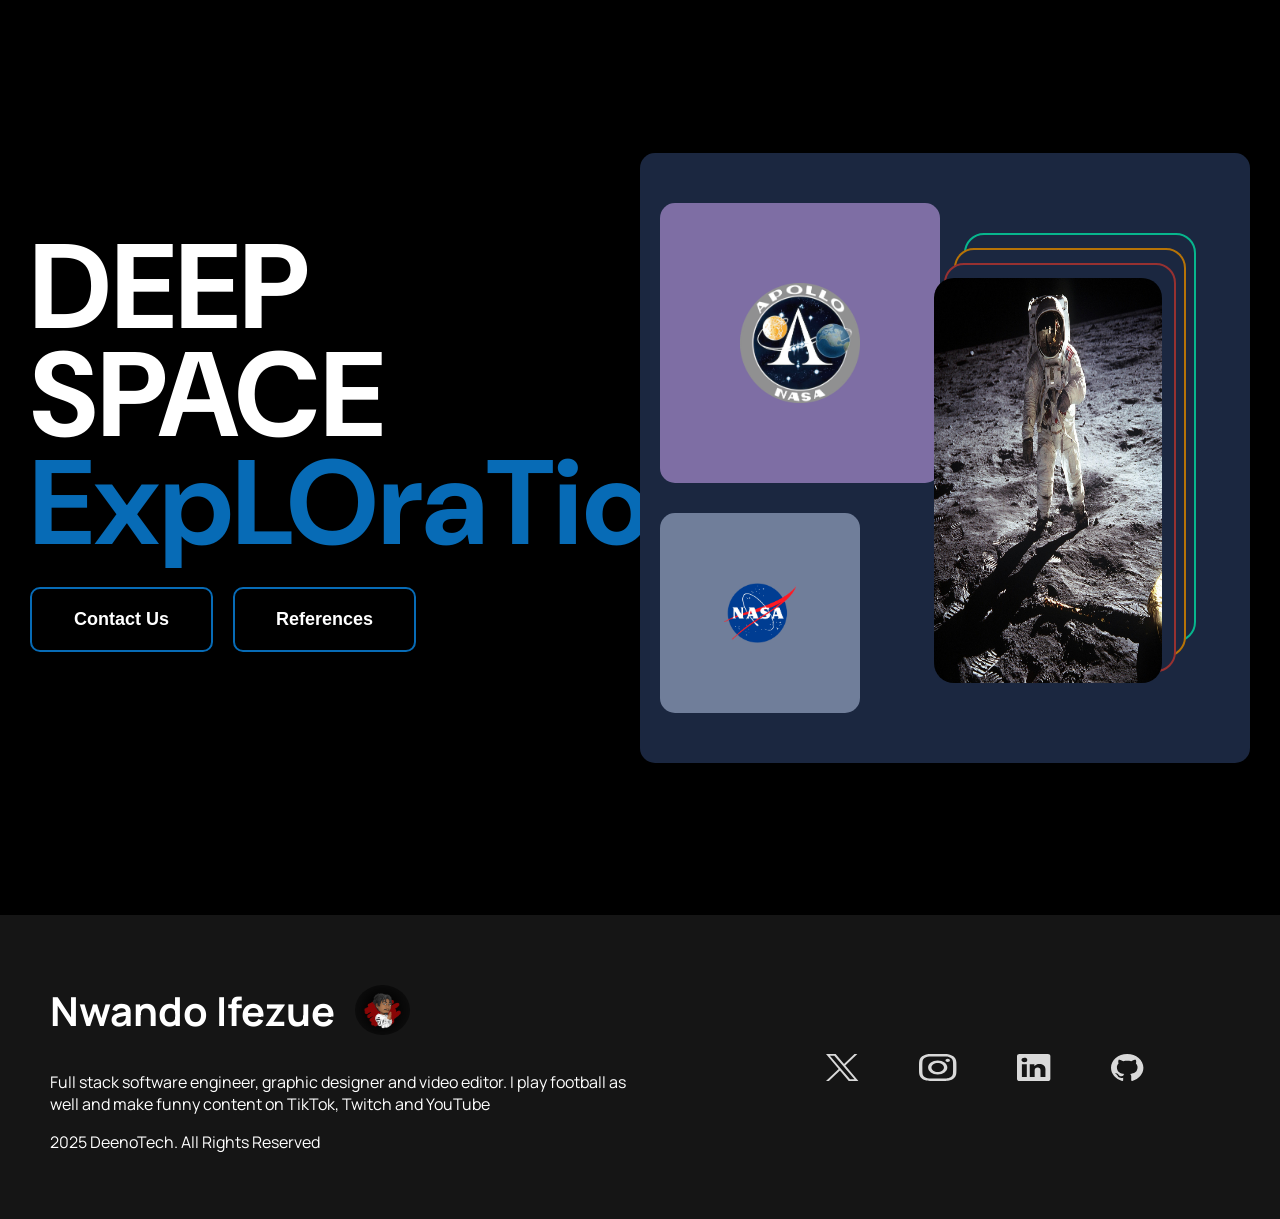
==== pages/index.html @ d7e418da "first commit: uploading project progress" ====
<html>
    <head>
        <link rel="stylesheet" href="../styles.css">
<link rel="preconnect" href="https://fonts.googleapis.com">
<link rel="preconnect" href="https://fonts.gstatic.com" crossorigin>
<link href="https://fonts.googleapis.com/css2?family=DM+Sans:ital,opsz,wght@0,9..40,100..1000;1,9..40,100..1000&family=Manrope:wght@200..800&display=swap" rel="stylesheet">

    </head>
    <body id="homepage">
        
        <div id="main-body">
            <div id="left-container">
                <div id="large-text-box">
                    <h1>DEEP</h1>
                    <h1>SPACE</h1>
                    <h1>ExpLOraTioN!</h1>
                </div>
                <div id="button-container">
                    <button>Contact Us</button>
                    <button>References</button>
                </div>
            </div>
            <div id="right-container">
                <div id="right-inner">
                    <div id="page-nav">
                        <a href="../pages/apollo.html">
                            <div class="nav-btns" id="apollo-btn">
                                <img src="../public/images/apollo-Logo.png" alt="">
                            </div>
                        </a>
                        <a href="../pages/nasa.html">
                            <div class="nav-btns" id="nasa-btn">
                                <img src="../public/images/nasa-Logo.png" alt="">
                            </div>
                        </a>
                    </div>
                    <div id="slide-anims">
                        <div class="slide-boxes" id="aux-slide-1"></div>
                        <div class="slide-boxes" id="aux-slide-2"></div>
                        <div class="slide-boxes" id="aux-slide-3"></div>
                        <div class="slide-boxes" id="main-slide">
                            <img src="../public/images/man-on-moon.jpg" alt="">
                        </div>
                    </div>
                </div>
                <div >

                </div>
            </div>
        </div>
        <footer class="global_footer">
            <div class="left-section">
                <div class="name-logo-box">
                    <h1>Nwando Ifezue</h1>
                    <img src="../public/images/deeno-logo.png" alt="">
                </div>
                <p>Full stack software engineer, graphic designer and video editor. I play football as well and make funny content on TikTok, Twitch and YouTube</p>
                <p>2025 DeenoTech. All Rights Reserved</p>
            </div>
            <div class="right-section">
                <div class="social-media-icons">
                    <svg width="33" height="27" viewBox="0 0 33 27" fill="none" xmlns="http://www.w3.org/2000/svg">
                    <path d="M19.2904 11.4339L31.356 0H28.4972L18.0159 9.92579L9.65061 0H0L12.6528 15.0109L0 27H2.85879L13.9205 16.5156L22.7567 27H32.4073L19.2904 11.4339ZM15.3736 15.1427L14.0896 13.647L3.88974 1.75698H8.28142L16.5155 11.3562L17.794 12.8518L28.4959 25.3286H24.1042L15.3736 15.1427Z" fill="#D9D9D9"/>
                    </svg>
                </div>
                <div class="social-media-icons">
                    <svg width="38" height="27" viewBox="0 0 38 27" fill="none" xmlns="http://www.w3.org/2000/svg">
                    <path d="M18.7211 0C13.6368 0 12.9992 0.015554 11.0024 0.0812265C9.00974 0.146778 7.64886 0.375025 6.45802 0.708692C5.22695 1.05369 4.18292 1.51533 3.14218 2.26582C2.10138 3.01631 1.46121 3.76926 0.982833 4.657C0.520008 5.51569 0.2036 6.49704 0.112585 7.93395C0.0215137 9.37389 0 9.83363 0 13.5C0 17.1664 0.0215137 17.6261 0.112585 19.066C0.2036 20.503 0.520008 21.4843 0.982833 22.343C1.46126 23.2307 2.10144 23.9836 3.14218 24.7342C4.18297 25.4847 5.22695 25.9463 6.45802 26.2913C7.64886 26.625 9.00974 26.8532 11.0024 26.9188C12.9992 26.9844 13.6368 27 18.7211 27C23.8054 27 24.443 26.9844 26.4398 26.9188C28.4324 26.8532 29.7933 26.625 30.9841 26.2913C32.2152 25.9463 33.2592 25.4847 34.3 24.7342C35.3408 23.9836 35.981 23.2307 36.4594 22.343C36.9221 21.4843 37.2386 20.503 37.3295 19.066C37.4206 17.6261 37.4422 17.1664 37.4422 13.5C37.4422 9.83363 37.4206 9.37389 37.3295 7.93395C37.2386 6.49704 36.9221 5.51569 36.4594 4.657C35.981 3.76926 35.3408 3.01631 34.3 2.26582C33.2592 1.51533 32.2152 1.05369 30.9841 0.708692C29.7933 0.375025 28.4324 0.146778 26.4398 0.0812265C24.443 0.015554 23.8054 0 18.7211 0ZM18.7211 2.43241C23.7198 2.43241 24.3119 2.4462 26.286 2.51115C28.1113 2.57115 29.1026 2.79108 29.7622 2.97596C30.6361 3.22089 31.2597 3.5134 31.9148 3.98581C32.57 4.45821 32.9756 4.90795 33.3153 5.53807C33.5716 6.01378 33.8766 6.72862 33.9598 8.04484C34.0499 9.46838 34.069 9.89537 34.069 13.5C34.069 17.1046 34.0499 17.5316 33.9598 18.9552C33.8766 20.2714 33.5716 20.9862 33.3153 21.4619C32.9756 22.0921 32.57 22.5418 31.9148 23.0142C31.2597 23.4866 30.6361 23.7791 29.7623 24.024C29.1026 24.2089 28.1113 24.4288 26.286 24.4888C24.3123 24.5538 23.7202 24.5676 18.7211 24.5676C13.722 24.5676 13.13 24.5538 11.1562 24.4888C9.33083 24.4288 8.33959 24.2089 7.67996 24.024C6.80603 23.7791 6.18241 23.4866 5.52736 23.0142C4.87225 22.5418 4.46655 22.092 4.1269 21.4619C3.87052 20.9862 3.5656 20.2714 3.48233 18.9552C3.39226 17.5316 3.37314 17.1046 3.37314 13.5C3.37314 9.89537 3.39226 9.46838 3.48233 8.04484C3.5656 6.72858 3.87052 6.01378 4.1269 5.53811C4.46655 4.90791 4.87225 4.45821 5.5273 3.98585C6.18241 3.5134 6.80609 3.22089 7.6799 2.97596C8.33958 2.79108 9.33089 2.57115 11.1562 2.51115C13.1302 2.4462 13.7224 2.43241 18.7211 2.43241" fill="#D9D9D9"/>
                    <path d="M18.7211 18.0002C15.2745 18.0002 12.4806 15.9855 12.4806 13.5002C12.4806 11.0149 15.2745 9.00017 18.7211 9.00017C22.1675 9.00017 24.9614 11.0149 24.9614 13.5002C24.9614 15.9855 22.1675 18.0002 18.7211 18.0002ZM18.7211 6.56776C13.4116 6.56776 9.10748 9.67149 9.10748 13.5002C9.10748 17.3289 13.4116 20.4326 18.7211 20.4326C24.0304 20.4326 28.3345 17.3289 28.3345 13.5002C28.3345 9.67149 24.0304 6.56776 18.7211 6.56776ZM30.9609 6.29386C30.9609 7.18859 29.9551 7.91385 28.7144 7.91385C27.4737 7.91385 26.4678 7.18859 26.4678 6.29386C26.4678 5.39916 27.4737 4.67383 28.7144 4.67383C29.9551 4.67383 30.9609 5.39916 30.9609 6.29386Z" fill="#D9D9D9"/>
                    </svg>
                </div>
                <div class="social-media-icons">
                    <svg width="34" height="27" viewBox="0 0 34 27" fill="none" xmlns="http://www.w3.org/2000/svg">
                    <path d="M33.3604 1.98529V25.0147C33.3604 25.5412 33.102 26.0462 32.642 26.4185C32.1819 26.7908 31.558 27 30.9074 27H2.45297C1.8024 27 1.17848 26.7908 0.718459 26.4185C0.258437 26.0462 0 25.5412 0 25.0147L0 1.98529C0 1.45876 0.258437 0.953794 0.718459 0.581479C1.17848 0.209164 1.8024 0 2.45297 0L30.9074 0C31.558 0 32.1819 0.209164 32.642 0.581479C33.102 0.953794 33.3604 1.45876 33.3604 1.98529ZM9.81189 10.3235H4.90594V23.0294H9.81189V10.3235ZM10.2534 5.95588C10.256 5.65554 10.1855 5.35773 10.0458 5.07945C9.90622 4.80117 9.70024 4.54787 9.43966 4.33402C9.17907 4.12017 8.869 3.94996 8.52714 3.8331C8.18527 3.71624 7.81832 3.65502 7.44722 3.65294H7.35892C6.60426 3.65294 5.88051 3.89557 5.34688 4.32746C4.81326 4.75934 4.51347 5.3451 4.51347 5.95588C4.51347 6.56666 4.81326 7.15242 5.34688 7.58431C5.88051 8.01619 6.60426 8.25882 7.35892 8.25882C7.73004 8.26621 8.09932 8.21435 8.44566 8.10619C8.79201 7.99803 9.10863 7.8357 9.37743 7.62847C9.64623 7.42124 9.86195 7.17318 10.0123 6.89845C10.1626 6.62372 10.2445 6.32772 10.2534 6.02735V5.95588ZM28.4545 15.3106C28.4545 11.4909 25.452 10.0059 22.4692 10.0059C21.4926 9.9663 20.5202 10.1347 19.6491 10.4942C18.7779 10.8537 18.0384 11.3917 17.5044 12.0547H17.367V10.3235H12.7555V23.0294H17.6614V16.2715C17.5905 15.5793 17.8599 14.8925 18.411 14.3602C18.9622 13.8279 19.7506 13.4931 20.605 13.4285H20.7914C22.3515 13.4285 23.5093 14.2226 23.5093 16.2238V23.0294H28.4152L28.4545 15.3106Z" fill="#D9D9D9"/>
                    </svg>
                </div>
                <div class="social-media-icons">
                    <svg width="33" height="27" viewBox="0 0 33 27" fill="none" xmlns="http://www.w3.org/2000/svg">
                    <path fill-rule="evenodd" clip-rule="evenodd" d="M16.217 0C7.24944 0 0 6.18747 0 13.8422C0 19.9611 4.64496 25.1406 11.0888 26.9737C11.8944 27.1115 12.1895 26.6759 12.1895 26.3094C12.1895 25.9885 12.1629 24.8886 12.1629 23.7425C7.65176 24.5676 6.71234 22.0924 6.71234 22.0924C5.98737 20.4881 4.91318 20.0758 4.91318 20.0758C3.43667 19.2279 5.02073 19.2279 5.02073 19.2279C6.65857 19.3195 7.51798 20.6487 7.51798 20.6487C8.9676 22.757 11.3035 22.1613 12.2433 21.7945C12.3774 20.9007 12.8073 20.282 13.2637 19.9383C9.66569 19.6174 5.88015 18.4257 5.88015 13.1087C5.88015 11.5962 6.52413 10.3587 7.54454 9.39624C7.38354 9.05256 6.81956 7.63141 7.70587 5.72932C7.70587 5.72932 9.07515 5.36257 12.1626 7.15019C13.4845 6.84719 14.8477 6.69305 16.217 6.69175C17.5863 6.69175 18.9822 6.85235 20.2711 7.15019C23.3589 5.36257 24.7282 5.72932 24.7282 5.72932C25.6145 7.63141 25.0502 9.05256 24.8892 9.39624C25.9365 10.3587 26.5539 11.5962 26.5539 13.1087C26.5539 18.4257 22.7684 19.5943 19.1435 19.9383C19.7344 20.3737 20.2442 21.1986 20.2442 22.505C20.2442 24.3612 20.2177 25.851 20.2177 26.3091C20.2177 26.6759 20.5131 27.1115 21.3184 26.974C27.7622 25.1403 32.4072 19.9611 32.4072 13.8422C32.4338 6.18747 25.1578 0 16.217 0Z" fill="#D9D9D9"/>
                    </svg>
                </div>
            </div>
        </footer>
    </body>
</html>
---- styles.css ----
body{
    background-color: #000000;
    color: white;
    
}
.global_navbar{
    font-family: Manrope;
    width: 100%;
    padding: 30px 0px;
    display: flex;
    justify-content: center;
    align-items: center;
    ul{
        width: 40%;
        display: flex;
        justify-content: space-evenly;
        align-items: center;
        li{
            list-style: none;
            a{
                text-decoration: none;
                color: white;
            }
        }
        span{
            color: white;
        }
    }
}
#homepage{
    margin: 0px;
    #main-body{
        background-image: url('../deep_space_website/public/images/horizon_bg.jpg');
        background-repeat: no-repeat;
        background-size: cover;
        height: 95%;
        padding: 30px;
        display: flex;
        justify-content: center;
        align-items: center;
        #left-container{
            font-family: DM Sans;
            width: 50%;
            h1{
                font-size: 120px;
                font-weight: bold;
                padding: 0;
                margin: 0;
                line-height: 90%;
            }
            h1:last-child{
                color: #076BB6;
            }
            #button-container{
                display: flex;
                margin: 30px 0px;
                button{
                    width: 30%;
                    padding: 20px;
                    font-size: 18px;
                    font-weight: bold;
                    background-color: transparent;
                    color: white;
                    border: 2px solid #076BB6;
                    border-radius: 10px;
                    &:first-child{
                        margin-right: 20px
                    }
                }
            }
        };
        #right-container{
            width: 50%;
            /* height: 100%; */
            /* background-color: #07B68D; */
            #right-inner{
                background-color: #1B2740;
                border-radius: 15px;
                display: flex;
                /* justify-content: space-evenly; */
                align-items: center;
                #page-nav{
                    padding: 20px;
                    display: block;
                    justify-content: center;
                    align-self: center;
                    width: 40%;
                    .nav-btns{
                        padding: 40px;
                        margin: 30px 0px;
                        display: flex;
                        justify-content: center;
                        align-items: center;
                        border-radius: 15px;
                    }
                    #apollo-btn{
                        background-color: #7E6EA4;
                        width: 200px;
                        height: 200px;
                        img{
                            height: 120px;
                        }
                    }
                    #nasa-btn{
                        background-color: #707E9A;
                        width: 120px;
                        height: 120px;
                        img{
                            height: 60px;
                        }
                    }
                }
                #slide-anims{
                    width: 60%;
                    height: 50vh;
                    margin: 40px 0px;
                    position: relative;
                    .slide-boxes{
                        position: absolute;
                        border-radius: 20px;
                        height: 90%;
                        width: 70%;
                        /* top: 0px */
                    }
                    #aux-slide-1{
                        top: 0px;
                        left: 40px;
                        background-color: #1B2740;
                        border: 2px solid #07B68D;
                    }
                    #aux-slide-2{
                        top: 15px;
                        left: 30px;
                        background-color: #1B2740;
                        border: 2px solid #B67307;
                    }
                    #aux-slide-3{
                        top: 30px;
                        left: 20px;
                        background-color: #1B2740;
                        border: 2px solid #973131;
                    }
                    #main-slide{
                        /* z-index: 1; */
                        top: 45px;
                        left: 10px;
                        background-color: #076ab6;
                        overflow: hidden;
                        img{
                            width: 100%;
                            height: 100%;
                        }
                    }
                }
            }
        };
    }
}

#nasa-page{
    background-image: url('../deep_space_website/public/images/nasa-bg.jpg');
    background-repeat: no-repeat;
    background-size: cover;
    #background-fade{
        background-color: #00000099;
        height: 100%;
        width: 100%;
        z-index: -1;
        position: fixed;
    }
    margin: 0px;
    padding: 0px 40px;
    font-family: Manrope;
    #main-body{
        margin-top: 50px;
        height: 100%;
        #intro{
            margin: 30px;
            overflow: hidden;
            h1{
                text-align: center;
                margin: 20px 0px;
            }
            #intro-article {
                #img-container{
                    float: left;
                    margin-right: 15px;
                    width: 40%;
                    padding: 30px;
                    opacity: 60%;
                    position: relative;
                    .article-img{
                        width: 100%;
                    }
                    .article-logo{
                        width: 20%;
                        position: absolute;
                        top: 40%;
                        right: 40%;
                    }
                }
                #text-container{
                    padding: 30px;
                }
            }
        }
        #achievments{
            margin: 100px 0px;
            padding: 30px;
            font-size: 20px;
            display: block;
            justify-content: center;
            align-items: center;
            h1{
                text-align: center;
            }
            #list-container{
                li{
                    margin: 20px;
                }
            }
        }
        #space-shuttles{
            padding: 50px;
            width: 100%;
            display: flex;
            justify-content: center;
            #grid-container{
                display: grid;
                grid-template-columns: repeat(5, 1fr);
                grid-template-rows: repeat(4, 1fr);
                width: 70%;
                aspect-ratio: 4 / 3;
                gap: 4px;
                padding: 4px;
                /* border: 1px solid hsl(210deg 8% 50%); */
                border-radius: 4px;
                .shuttle-box{
                    background-color: #0000008b;  
                    display: grid;
                    place-content: center;
                    overflow: hidden;
                    border-radius: 2px;
                    color: white;
                    font-weight: bold;      
                    position: relative;  
                    justify-content: center;
                    align-items: center;   
                    border-radius: 10px;
                    margin: 10px;
                    img{
                        position: absolute;
                        margin: auto;
                        z-index: -1;
                    }
                    .intext-box{
                        position: absolute;
                        width: 100%;
                        /* text-align: left; */
                        top: 0px;
                        padding: 20px;
                        h3{
                            font-size: 35px;
                            font-weight: bold;
                            margin: 0px;
                        }
                        p{
                            font-size: 20px;
                            font-style: normal;
                            font-weight: 900;
                        }
                    }
                }
                .text-box{
                    height: 100%;
                    border-radius: 10px;
                }
                #shuttle-1{
                    grid-column: span 3;
                    img{
                        width: 100%;
                    }
                }
                #text-box-1{
                    grid-column: span 2;
                    display: flex;

                    #text-container{
                        margin-top: auto;
                        padding: 10px;
                        h1{
                            font-size: 50px;
                            margin: 0px;
                        }
                    }
                }
                #shuttle-2{
                    grid-column: span 2;
                    grid-row: span 3;
                    img{
                        height: 100%;
                    }

                }
                #shuttle-3{
                    grid-row: span 1;
                    grid-column: span 3;
                    img{
                        width: 100%;
                    }
                }
                #shuttle-4{
                    grid-row: span 2;
                    grid-column: span 2;
                    img{
                        height: 100%;
                    }
                }
                #text-box-2{
                    grid-row: span 2;
                    display: flex;
                    #text-box-2_wrapper{
                        margin: auto;
                        h1{
                            font-size: 60px;
                            margin: 0px;
                        }
                        p{
                            font-size: 20px;
                            margin: 0px;
                        }
                        #missions-metric{
                            h1{
                                color: #6B75FF;
                            }
                        }
                        #shuttles-metric{
                            h1{
                                color: #278EDC;
                            }
                        }
                    }
                }
            }
            
        }

        #space-station{
            display: flex;
            justify-content:center;
            padding: 100px;
            #image{
                background-color: #000000;
                width: 40%;
                margin-right: 30px;
                position: relative;
                #text-container{
                    position: absolute;
                    bottom: 0px;
                    padding: 20px;
                    h1{
                        font-size: 70px;
                        margin: 0%;
                        font-weight: bold;
                    }
                }
                img{
                    width: 100%;
                    opacity: 50%;
                }
            }
            #text{
                width: 40%;
            }
        }

        #nasa-iotd{
            width: 100%;
            text-align: center;
            margin-top: 300px;
            h1{
                padding: 30px;
            }
            img{
                border-radius: 10px;
            }
        }
    }
}

#apollo-page{
    background-image: url('./public/images/apollo-bg.jpg');
    background-repeat: no-repeat;
    background-size: cover;
    margin: 0px;
    font-family: Manrope;
    #background-fade{
        background-color: #000000bf;
        height: 100%;
        width: 100%;
        z-index: -1;
        position: absolute;
    }
    #main-body{
        padding: 50px;
        #top-section{
            background-color: #040815b6;  
            border-radius: 10px;
            overflow: hidden;
            position: relative;
            place-content: center;
            justify-content: center;
            align-items: center;
            margin: 0px;
            #apollo-logo{
                position: absolute;
                width: 100px;
                right: 0px;
                margin: 30px;
            }
            #apollo-pic{
                position: absolute;
                margin: -500px 0px -100px 0px;
                z-index: -1;
                width: 100%;
                transform: scaleX(-1);
            }
            #big-text-container{
                justify-content: center;
                align-items: center;
                width: 20%;
                padding: 20px;
                margin: 50px 300px;
                .heading{
                    font-size: 60px;
                    margin: 0px;
                    line-height: 40px;
                }
                #top-side{
                    display: flex;
                    position: relative;
                    #big-number{
                        font-size: 200px;
                        line-height: 190px;
                        font-weight: bold;
                        margin: 0px;
                    }
                    #text{
                        position: absolute;
                        margin-top: auto;
                        top: 130.5px;
                        left: 113.5px;
                    }
                }
                #bottom-side{
                    #text{
                        margin-left: 35px;
                    }
                }
                #quote{
                    font-size: 18px;
                    font-family: DM Sans;
                    font-weight: 100;
                    margin-left: 35px;

                }
                span{
                    font-size: 21;
                    font-weight: 800;
                    margin-left: 10px;
                }
            }
            #metric-section{
                background-color: #707e9a37;
                display: flex;
                justify-content: space-between;
                padding: 20px 200px 10px 200px;
                width: 50%;
                margin: auto;
                margin-bottom: 40px;
                border-radius: 10px;
                span{
                    font-size: 60px;
                }
                .item{
                    text-align: center;
                    h5{
                        margin: 0px;
                        font-size: 60px;
                    }
                    h1{
                        font-size: 200px;
                        margin: 0px;
                        line-height: 180px;
                    }
                }
            }
        }
    }
}

.global_footer{
    background-color: #151515;
    color: white;
    display: flex;
    align-items: center;
    font-family: Manrope;
    .left-section{
        padding: 50px;
        width: 50%;
        .name-logo-box{
            display: flex;
            align-items: center;
            h1{
                font-size: 40px;
                margin: 0px;
            }
            img{
                height: 50px;
                margin: 20px;
                border-radius: 50%;
            }
        }
    }
    .right-section{
        width: 50%;
        display: flex;
        justify-content: center;
        align-items: center;
        .social-media-icons{
            margin: 30px;
        }
    }
}
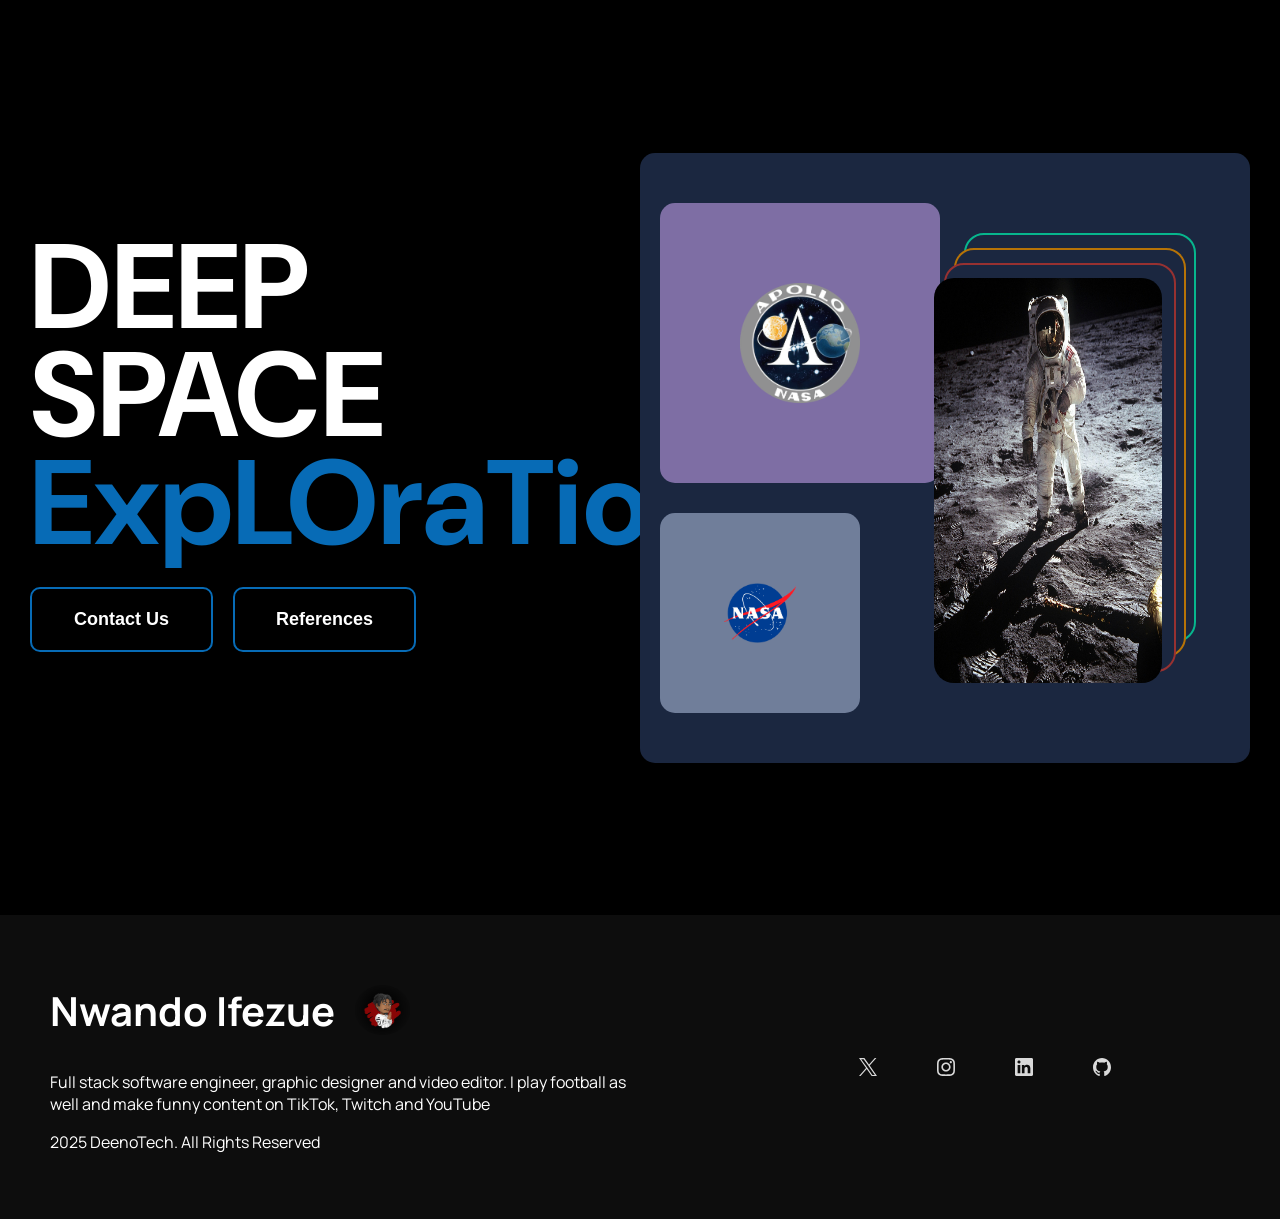
==== commit 7d88da0f: "contact page and changed moved svgs to files" ====
--- a/pages/index.html
+++ b/pages/index.html
@@ -16,8 +16,8 @@
                     <h1>ExpLOraTioN!</h1>
                 </div>
                 <div id="button-container">
-                    <button>Contact Us</button>
-                    <button>References</button>
+                    <button onclick="location.href = '../pages/contact.html';">Contact Us</button>
+                    <button onclick="location.href = '../pages/references.html';">References</button>
                 </div>
             </div>
             <div id="right-container">
@@ -48,38 +48,29 @@
                 </div>
             </div>
         </div>
-        <footer class="global_footer">
-            <div class="left-section">
-                <div class="name-logo-box">
-                    <h1>Nwando Ifezue</h1>
-                    <img src="../public/images/deeno-logo.png" alt="">
-                </div>
-                <p>Full stack software engineer, graphic designer and video editor. I play football as well and make funny content on TikTok, Twitch and YouTube</p>
-                <p>2025 DeenoTech. All Rights Reserved</p>
-            </div>
-            <div class="right-section">
-                <div class="social-media-icons">
-                    <svg width="33" height="27" viewBox="0 0 33 27" fill="none" xmlns="http://www.w3.org/2000/svg">
-                    <path d="M19.2904 11.4339L31.356 0H28.4972L18.0159 9.92579L9.65061 0H0L12.6528 15.0109L0 27H2.85879L13.9205 16.5156L22.7567 27H32.4073L19.2904 11.4339ZM15.3736 15.1427L14.0896 13.647L3.88974 1.75698H8.28142L16.5155 11.3562L17.794 12.8518L28.4959 25.3286H24.1042L15.3736 15.1427Z" fill="#D9D9D9"/>
-                    </svg>
-                </div>
-                <div class="social-media-icons">
-                    <svg width="38" height="27" viewBox="0 0 38 27" fill="none" xmlns="http://www.w3.org/2000/svg">
-                    <path d="M18.7211 0C13.6368 0 12.9992 0.015554 11.0024 0.0812265C9.00974 0.146778 7.64886 0.375025 6.45802 0.708692C5.22695 1.05369 4.18292 1.51533 3.14218 2.26582C2.10138 3.01631 1.46121 3.76926 0.982833 4.657C0.520008 5.51569 0.2036 6.49704 0.112585 7.93395C0.0215137 9.37389 0 9.83363 0 13.5C0 17.1664 0.0215137 17.6261 0.112585 19.066C0.2036 20.503 0.520008 21.4843 0.982833 22.343C1.46126 23.2307 2.10144 23.9836 3.14218 24.7342C4.18297 25.4847 5.22695 25.9463 6.45802 26.2913C7.64886 26.625 9.00974 26.8532 11.0024 26.9188C12.9992 26.9844 13.6368 27 18.7211 27C23.8054 27 24.443 26.9844 26.4398 26.9188C28.4324 26.8532 29.7933 26.625 30.9841 26.2913C32.2152 25.9463 33.2592 25.4847 34.3 24.7342C35.3408 23.9836 35.981 23.2307 36.4594 22.343C36.9221 21.4843 37.2386 20.503 37.3295 19.066C37.4206 17.6261 37.4422 17.1664 37.4422 13.5C37.4422 9.83363 37.4206 9.37389 37.3295 7.93395C37.2386 6.49704 36.9221 5.51569 36.4594 4.657C35.981 3.76926 35.3408 3.01631 34.3 2.26582C33.2592 1.51533 32.2152 1.05369 30.9841 0.708692C29.7933 0.375025 28.4324 0.146778 26.4398 0.0812265C24.443 0.015554 23.8054 0 18.7211 0ZM18.7211 2.43241C23.7198 2.43241 24.3119 2.4462 26.286 2.51115C28.1113 2.57115 29.1026 2.79108 29.7622 2.97596C30.6361 3.22089 31.2597 3.5134 31.9148 3.98581C32.57 4.45821 32.9756 4.90795 33.3153 5.53807C33.5716 6.01378 33.8766 6.72862 33.9598 8.04484C34.0499 9.46838 34.069 9.89537 34.069 13.5C34.069 17.1046 34.0499 17.5316 33.9598 18.9552C33.8766 20.2714 33.5716 20.9862 33.3153 21.4619C32.9756 22.0921 32.57 22.5418 31.9148 23.0142C31.2597 23.4866 30.6361 23.7791 29.7623 24.024C29.1026 24.2089 28.1113 24.4288 26.286 24.4888C24.3123 24.5538 23.7202 24.5676 18.7211 24.5676C13.722 24.5676 13.13 24.5538 11.1562 24.4888C9.33083 24.4288 8.33959 24.2089 7.67996 24.024C6.80603 23.7791 6.18241 23.4866 5.52736 23.0142C4.87225 22.5418 4.46655 22.092 4.1269 21.4619C3.87052 20.9862 3.5656 20.2714 3.48233 18.9552C3.39226 17.5316 3.37314 17.1046 3.37314 13.5C3.37314 9.89537 3.39226 9.46838 3.48233 8.04484C3.5656 6.72858 3.87052 6.01378 4.1269 5.53811C4.46655 4.90791 4.87225 4.45821 5.5273 3.98585C6.18241 3.5134 6.80609 3.22089 7.6799 2.97596C8.33958 2.79108 9.33089 2.57115 11.1562 2.51115C13.1302 2.4462 13.7224 2.43241 18.7211 2.43241" fill="#D9D9D9"/>
-                    <path d="M18.7211 18.0002C15.2745 18.0002 12.4806 15.9855 12.4806 13.5002C12.4806 11.0149 15.2745 9.00017 18.7211 9.00017C22.1675 9.00017 24.9614 11.0149 24.9614 13.5002C24.9614 15.9855 22.1675 18.0002 18.7211 18.0002ZM18.7211 6.56776C13.4116 6.56776 9.10748 9.67149 9.10748 13.5002C9.10748 17.3289 13.4116 20.4326 18.7211 20.4326C24.0304 20.4326 28.3345 17.3289 28.3345 13.5002C28.3345 9.67149 24.0304 6.56776 18.7211 6.56776ZM30.9609 6.29386C30.9609 7.18859 29.9551 7.91385 28.7144 7.91385C27.4737 7.91385 26.4678 7.18859 26.4678 6.29386C26.4678 5.39916 27.4737 4.67383 28.7144 4.67383C29.9551 4.67383 30.9609 5.39916 30.9609 6.29386Z" fill="#D9D9D9"/>
-                    </svg>
-                </div>
-                <div class="social-media-icons">
-                    <svg width="34" height="27" viewBox="0 0 34 27" fill="none" xmlns="http://www.w3.org/2000/svg">
-                    <path d="M33.3604 1.98529V25.0147C33.3604 25.5412 33.102 26.0462 32.642 26.4185C32.1819 26.7908 31.558 27 30.9074 27H2.45297C1.8024 27 1.17848 26.7908 0.718459 26.4185C0.258437 26.0462 0 25.5412 0 25.0147L0 1.98529C0 1.45876 0.258437 0.953794 0.718459 0.581479C1.17848 0.209164 1.8024 0 2.45297 0L30.9074 0C31.558 0 32.1819 0.209164 32.642 0.581479C33.102 0.953794 33.3604 1.45876 33.3604 1.98529ZM9.81189 10.3235H4.90594V23.0294H9.81189V10.3235ZM10.2534 5.95588C10.256 5.65554 10.1855 5.35773 10.0458 5.07945C9.90622 4.80117 9.70024 4.54787 9.43966 4.33402C9.17907 4.12017 8.869 3.94996 8.52714 3.8331C8.18527 3.71624 7.81832 3.65502 7.44722 3.65294H7.35892C6.60426 3.65294 5.88051 3.89557 5.34688 4.32746C4.81326 4.75934 4.51347 5.3451 4.51347 5.95588C4.51347 6.56666 4.81326 7.15242 5.34688 7.58431C5.88051 8.01619 6.60426 8.25882 7.35892 8.25882C7.73004 8.26621 8.09932 8.21435 8.44566 8.10619C8.79201 7.99803 9.10863 7.8357 9.37743 7.62847C9.64623 7.42124 9.86195 7.17318 10.0123 6.89845C10.1626 6.62372 10.2445 6.32772 10.2534 6.02735V5.95588ZM28.4545 15.3106C28.4545 11.4909 25.452 10.0059 22.4692 10.0059C21.4926 9.9663 20.5202 10.1347 19.6491 10.4942C18.7779 10.8537 18.0384 11.3917 17.5044 12.0547H17.367V10.3235H12.7555V23.0294H17.6614V16.2715C17.5905 15.5793 17.8599 14.8925 18.411 14.3602C18.9622 13.8279 19.7506 13.4931 20.605 13.4285H20.7914C22.3515 13.4285 23.5093 14.2226 23.5093 16.2238V23.0294H28.4152L28.4545 15.3106Z" fill="#D9D9D9"/>
-                    </svg>
-                </div>
-                <div class="social-media-icons">
-                    <svg width="33" height="27" viewBox="0 0 33 27" fill="none" xmlns="http://www.w3.org/2000/svg">
-                    <path fill-rule="evenodd" clip-rule="evenodd" d="M16.217 0C7.24944 0 0 6.18747 0 13.8422C0 19.9611 4.64496 25.1406 11.0888 26.9737C11.8944 27.1115 12.1895 26.6759 12.1895 26.3094C12.1895 25.9885 12.1629 24.8886 12.1629 23.7425C7.65176 24.5676 6.71234 22.0924 6.71234 22.0924C5.98737 20.4881 4.91318 20.0758 4.91318 20.0758C3.43667 19.2279 5.02073 19.2279 5.02073 19.2279C6.65857 19.3195 7.51798 20.6487 7.51798 20.6487C8.9676 22.757 11.3035 22.1613 12.2433 21.7945C12.3774 20.9007 12.8073 20.282 13.2637 19.9383C9.66569 19.6174 5.88015 18.4257 5.88015 13.1087C5.88015 11.5962 6.52413 10.3587 7.54454 9.39624C7.38354 9.05256 6.81956 7.63141 7.70587 5.72932C7.70587 5.72932 9.07515 5.36257 12.1626 7.15019C13.4845 6.84719 14.8477 6.69305 16.217 6.69175C17.5863 6.69175 18.9822 6.85235 20.2711 7.15019C23.3589 5.36257 24.7282 5.72932 24.7282 5.72932C25.6145 7.63141 25.0502 9.05256 24.8892 9.39624C25.9365 10.3587 26.5539 11.5962 26.5539 13.1087C26.5539 18.4257 22.7684 19.5943 19.1435 19.9383C19.7344 20.3737 20.2442 21.1986 20.2442 22.505C20.2442 24.3612 20.2177 25.851 20.2177 26.3091C20.2177 26.6759 20.5131 27.1115 21.3184 26.974C27.7622 25.1403 32.4072 19.9611 32.4072 13.8422C32.4338 6.18747 25.1578 0 16.217 0Z" fill="#D9D9D9"/>
-                    </svg>
-                </div>
-            </div>
-        </footer>
+    <footer class="global_footer">
+    <div class="left-section">
+        <div class="name-logo-box">
+            <h1>Nwando Ifezue</h1>
+            <img src="../public/images/deeno-logo.png" alt="">
+        </div>
+        <p>Full stack software engineer, graphic designer and video editor. I play football as well and make funny content on TikTok, Twitch and YouTube</p>
+        <p>2025 DeenoTech. All Rights Reserved</p>
+    </div>
+    <div class="right-section">
+        <div class="social-media-icons">
+            <img src="../public/assets/x.svg" alt="">
+        </div>
+        <div class="social-media-icons">
+           <img src="../public/assets/instagram.svg" alt="">
+        </div>
+        <div class="social-media-icons">
+            <img src="../public/assets/linkedin.svg" alt="">
+        </div>
+        <div class="social-media-icons">
+            <img src="../public/assets/github.svg" alt="">
+        </div>
+    </div>
+    </footer>
     </body>
 </html>
--- a/styles.css
+++ b/styles.css
@@ -154,6 +154,180 @@
                 }
             }
         };
+    }
+}
+
+#apollo-page{
+    background-image: url('./public/images/apollo-bg.jpg');
+    background-repeat: no-repeat;
+    background-size: cover;
+    margin: 0px;
+    font-family: Manrope;
+    #background-fade{
+        background-color: #000000bf;
+        height: 100%;
+        width: 100%;
+        z-index: -1;
+        position: fixed;
+    }
+    #main-body{
+        padding: 50px;
+        #top-section{
+            background-color: #040815b6;  
+            border-radius: 10px;
+            overflow: hidden;
+            position: relative;
+            place-content: center;
+            justify-content: center;
+            align-items: center;
+            margin: 0px;
+            #apollo-logo{
+                position: absolute;
+                width: 100px;
+                right: 0px;
+                margin: 60px;
+            }
+            #apollo-pic{
+                position: absolute;
+                margin: -500px 0px -100px 0px;
+                z-index: -1;
+                width: 100%;
+                transform: scaleX(-1);
+            }
+            #big-text-container{
+                justify-content: center;
+                align-items: center;
+                width: 20%;
+                padding: 20px;
+                margin: 50px 300px;
+                .heading{
+                    font-size: 60px;
+                    margin: 0px;
+                    line-height: 40px;
+                }
+                #top-side{
+                    display: flex;
+                    position: relative;
+                    #big-number{
+                        font-size: 200px;
+                        line-height: 190px;
+                        font-weight: bold;
+                        margin: 0px;
+                    }
+                    #text{
+                        position: absolute;
+                        margin-top: auto;
+                        top: 130.5px;
+                        left: 113.5px;
+                    }
+                }
+                #bottom-side{
+                    #text{
+                        margin-left: 35px;
+                    }
+                }
+                #quote{
+                    font-size: 18px;
+                    font-family: DM Sans;
+                    font-weight: 100;
+                    margin-left: 35px;
+
+                }
+                span{
+                    font-size: 21;
+                    font-weight: 800;
+                    margin-left: 10px;
+                }
+            }
+            #metric-section{
+                background-color: #707e9a37;
+                display: flex;
+                justify-content: space-between;
+                padding: 20px 200px 20px 200px;
+                width: 50%;
+                margin: auto;
+                margin-bottom: 40px;
+                border-radius: 10px;
+                span{
+                    font-size: 60px;
+                }
+                .item{
+                    text-align: center;
+                    h5{
+                        margin: 0px;
+                        font-size: 60px;
+                    }
+                    h1{
+                        font-size: 200px;
+                        margin: 0px;
+                        line-height: 180px;
+                    }
+                }
+            }
+        }
+        #missions{
+            text-align: center; 
+            margin: 200px 0px;
+            #header{
+                font-size: 55px;
+                padding: 30px;
+            }
+            #carousel-container{
+                display: flex;
+                justify-content: center;
+                align-items: center;
+                width: 100%;
+                margin: 20px 0px;
+                #active-carousel{
+                    width: 50%;
+                    height: 50%;
+                    position: relative;
+                    border-radius: 10px;
+                    overflow: hidden;
+                    #active-carousel-image{
+                        width: 100%;
+                    }
+                    #carousel-options{
+                        position: absolute;
+                        width: 100%;
+                        height: 100%;
+                        z-index: 1;
+                        background-color: #000000c2;
+                        display: flex;
+                        align-items: center;
+                        justify-content: space-evenly;
+                        #active-carousel-label{
+                            font-size: 80px;
+                        }
+                        .carousel-buttons{
+                            padding: 0px;
+                            margin: 0px;
+                            border: none;
+                            background-color: rgba(0, 0, 0, 0);
+                            color: white;
+                        }
+                    }
+                }
+            }
+
+            #active-carousel-indicator{
+                display: flex;
+                justify-content: center;
+                align-items: center;
+                padding: 30px;
+                margin: 30px;
+                .carousel-indicator{
+                    height: 15px;
+                    width: 15px;
+                    border-radius: 50%;
+                    background-color: #ffffff;
+                    margin: 15px;
+                }
+                .active{
+                    background-color: #D21111;
+                }
+            }
+        }
     }
 }
 
@@ -388,110 +562,91 @@
     }
 }
 
-#apollo-page{
-    background-image: url('./public/images/apollo-bg.jpg');
+#contact-page{
+    background-image: url('/deep_space_website/public/images/contact-bg.jpg');
     background-repeat: no-repeat;
     background-size: cover;
+    background-position: center;
     margin: 0px;
-    font-family: Manrope;
+    font-family: Marcellus;
     #background-fade{
-        background-color: #000000bf;
+        background-color: #00000068;
         height: 100%;
         width: 100%;
         z-index: -1;
-        position: absolute;
-    }
+        position: fixed;
+    };
     #main-body{
-        padding: 50px;
-        #top-section{
-            background-color: #040815b6;  
-            border-radius: 10px;
-            overflow: hidden;
-            position: relative;
-            place-content: center;
-            justify-content: center;
-            align-items: center;
-            margin: 0px;
-            #apollo-logo{
-                position: absolute;
-                width: 100px;
-                right: 0px;
-                margin: 30px;
-            }
-            #apollo-pic{
-                position: absolute;
-                margin: -500px 0px -100px 0px;
-                z-index: -1;
-                width: 100%;
-                transform: scaleX(-1);
-            }
-            #big-text-container{
-                justify-content: center;
-                align-items: center;
-                width: 20%;
-                padding: 20px;
-                margin: 50px 300px;
-                .heading{
-                    font-size: 60px;
+        padding: 30px 100px;
+        margin: 50px 100px 200px 100px;
+        #top-container{
+            width: 50%;
+            #title{
+                font-size: 100px;
+                margin: 0px
+            };
+            #subheading{
+                font-size: 25px;
+                width: 50%;
+            };
+        }
+        #bottom-container{
+            display: flex;
+            justify-content: space-between;
+            align-items: end;
+            #form-container{
+                width: 45%;
+                form{
                     margin: 0px;
-                    line-height: 40px;
-                }
-                #top-side{
+                }
+                .form-input{
+                    padding: 20px 0px;
+                    input{
+                        font-family: Marcellus;
+                        background-color: #00000000;
+                        border: none;
+                        border-bottom: 1px solid #ffffff;
+                        padding: 10px 5px;
+                        font-size: 18px;
+                        width: 100%;
+                        color: #ffffff;
+                        &::placeholder{
+                            color: #ffffff;
+                        }
+                    }
+                }
+                #submit-button{
+                    font-family: Marcellus;
+                    font-size: 18px;
+                    width: 100%;
+                    padding: 20px;
+                    margin-top: 10px;
+                    background-color: #696969;
+                    color: #ffffff;
+                }
+            }
+            #contact-details{
+                width: 40%;
+                #details{
+                    .detail{
+                        line-height: 50%;
+                        margin: 30px 0px;
+                        h3{
+                            color: #868686;
+                            font-weight: 900;
+                            font-size: 20px;
+                        }
+                        p{
+
+                        }
+                    }
+                }
+                #link-icons{
                     display: flex;
-                    position: relative;
-                    #big-number{
-                        font-size: 200px;
-                        line-height: 190px;
-                        font-weight: bold;
-                        margin: 0px;
-                    }
-                    #text{
-                        position: absolute;
-                        margin-top: auto;
-                        top: 130.5px;
-                        left: 113.5px;
-                    }
-                }
-                #bottom-side{
-                    #text{
-                        margin-left: 35px;
-                    }
-                }
-                #quote{
-                    font-size: 18px;
-                    font-family: DM Sans;
-                    font-weight: 100;
-                    margin-left: 35px;
-
-                }
-                span{
-                    font-size: 21;
-                    font-weight: 800;
-                    margin-left: 10px;
-                }
-            }
-            #metric-section{
-                background-color: #707e9a37;
-                display: flex;
-                justify-content: space-between;
-                padding: 20px 200px 10px 200px;
-                width: 50%;
-                margin: auto;
-                margin-bottom: 40px;
-                border-radius: 10px;
-                span{
-                    font-size: 60px;
-                }
-                .item{
-                    text-align: center;
-                    h5{
-                        margin: 0px;
-                        font-size: 60px;
-                    }
-                    h1{
-                        font-size: 200px;
-                        margin: 0px;
-                        line-height: 180px;
+                    align-items: center;
+                    img{
+                        height: 30px;
+                        margin-right: 20px;
                     }
                 }
             }
@@ -500,7 +655,7 @@
 }
 
 .global_footer{
-    background-color: #151515;
+    background-color: #151515a2;
     color: white;
     display: flex;
     align-items: center;
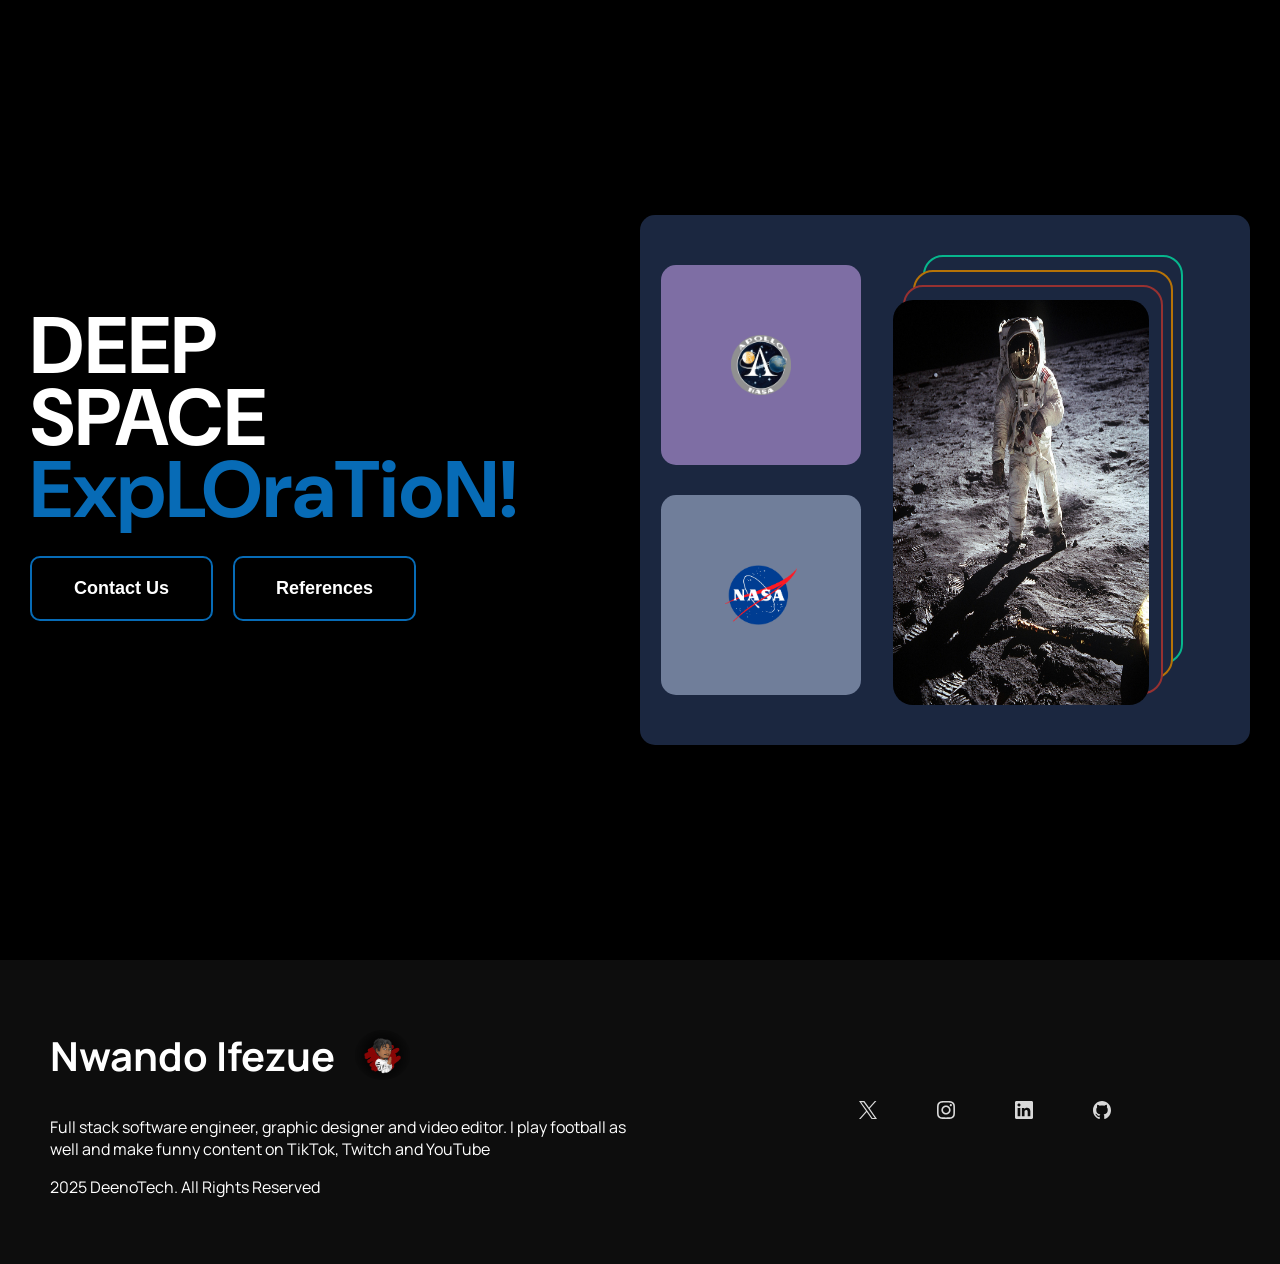
==== commit a4f3cb43: "added javascript" ====
--- a/pages/index.html
+++ b/pages/index.html
@@ -1,10 +1,12 @@
-<html>
+<!DOCTYPE html>
+<html lang="en">
     <head>
+        <meta charset="UTF-8">
         <link rel="stylesheet" href="../styles.css">
 <link rel="preconnect" href="https://fonts.googleapis.com">
 <link rel="preconnect" href="https://fonts.gstatic.com" crossorigin>
 <link href="https://fonts.googleapis.com/css2?family=DM+Sans:ital,opsz,wght@0,9..40,100..1000;1,9..40,100..1000&family=Manrope:wght@200..800&display=swap" rel="stylesheet">
-
+<title>homepage</title>
     </head>
     <body id="homepage">
         
@@ -47,6 +49,7 @@
 
                 </div>
             </div>
+
         </div>
     <footer class="global_footer">
     <div class="left-section">
@@ -58,18 +61,26 @@
         <p>2025 DeenoTech. All Rights Reserved</p>
     </div>
     <div class="right-section">
-        <div class="social-media-icons">
-            <img src="../public/assets/x.svg" alt="">
-        </div>
-        <div class="social-media-icons">
-           <img src="../public/assets/instagram.svg" alt="">
-        </div>
-        <div class="social-media-icons">
-            <img src="../public/assets/linkedin.svg" alt="">
-        </div>
-        <div class="social-media-icons">
-            <img src="../public/assets/github.svg" alt="">
-        </div>
+        <a href="https://x.com/ifezue_king" target="_blank">
+            <div class="social-media-icons">
+                <img src="../public/assets/x.svg" alt="">
+            </div>
+        </a>
+        <a href="https://www.instagram.com/ifezue_king/" target="_blank">
+            <div class="social-media-icons">
+                <img src="../public/assets/instagram.svg" alt="">
+            </div>
+        </a>
+        <a href="https://www.linkedin.com/in/nwando-ifezue-979a99273/" target="_blank">
+            <div class="social-media-icons">
+                <img src="../public/assets/linkedin.svg" alt="">
+            </div>
+        </a>
+        <a href="https://github.com/thekingdeeno">
+            <div class="social-media-icons">
+                <img src="../public/assets/github.svg" alt="">
+            </div>
+        </a>
     </div>
     </footer>
     </body>
--- a/styles.css
+++ b/styles.css
@@ -1,7 +1,9 @@
+html{
+    margin: 0px;
+}
 body{
     background-color: #000000;
     color: white;
-    
 }
 .global_navbar{
     font-family: Manrope;
@@ -10,7 +12,10 @@
     display: flex;
     justify-content: center;
     align-items: center;
-    ul{
+    @media screen and (max-width: 1000px) {
+        display: none;
+    }
+    div{
         width: 40%;
         display: flex;
         justify-content: space-evenly;
@@ -20,6 +25,10 @@
             a{
                 text-decoration: none;
                 color: white;
+                transition: 200ms;
+                &:hover{
+                    color: rgba(255, 255, 255, 0.748);
+                }
             }
         }
         span{
@@ -27,26 +36,54 @@
         }
     }
 }
+
+
+
 #homepage{
     margin: 0px;
     #main-body{
         background-image: url('../deep_space_website/public/images/horizon_bg.jpg');
         background-repeat: no-repeat;
         background-size: cover;
-        height: 95%;
+        height: 100vh;
         padding: 30px;
         display: flex;
         justify-content: center;
         align-items: center;
+        @media screen and (max-width: 1000px) {
+            display: block;
+            min-height: 100%;
+        }
+        @media screen and (max-width: 500px) {
+            padding: 60px;
+        }
         #left-container{
             font-family: DM Sans;
             width: 50%;
+            @media screen and (max-width: 1000px) {
+                width: 100%;
+            }
+            #large-text-box{
+                @media screen and (max-width: 1000px) {
+                    padding: 40px;
+                    margin-top: 30px;
+                }
+            }
             h1{
                 font-size: 120px;
                 font-weight: bold;
                 padding: 0;
                 margin: 0;
                 line-height: 90%;
+                @media screen and (max-width: 1600px) {
+                    font-size: 100px;
+                }
+                @media screen and (max-width: 1280px) {
+                    font-size: 80px;
+                }
+                @media screen and (max-width: 500px) {
+                    font-size: 60px;
+                }
             }
             h1:last-child{
                 color: #076BB6;
@@ -54,6 +91,9 @@
             #button-container{
                 display: flex;
                 margin: 30px 0px;
+                @media screen and (max-width: 500px) {
+                    justify-content: space-between;
+                }
                 button{
                     width: 30%;
                     padding: 20px;
@@ -66,25 +106,37 @@
                     &:first-child{
                         margin-right: 20px
                     }
+                    transition: 200ms;
+                    &:hover{
+                        color: #f6f6f6cf;
+                        border: 5px solid #0c77c9;
+                        padding: 15px;
+                        cursor: pointer;
+                    }
+                    @media screen and (max-width: 500px) {
+                        font-size: 15px;
+                        padding: 10px;
+                    }
                 }
             }
         };
         #right-container{
             width: 50%;
-            /* height: 100%; */
-            /* background-color: #07B68D; */
+            @media screen and (max-width: 1000px) {
+                width: 100%;
+            }
             #right-inner{
                 background-color: #1B2740;
                 border-radius: 15px;
                 display: flex;
-                /* justify-content: space-evenly; */
+                justify-content: space-around;
                 align-items: center;
                 #page-nav{
                     padding: 20px;
                     display: block;
                     justify-content: center;
                     align-self: center;
-                    width: 40%;
+                    /* width: 40%; */
                     .nav-btns{
                         padding: 40px;
                         margin: 30px 0px;
@@ -92,21 +144,57 @@
                         justify-content: center;
                         align-items: center;
                         border-radius: 15px;
+
+                        @media screen and (max-width: 1400px) {
+                            width: 100px;
+                            height: 100px;
+                            img{
+                                height: 40px;
+                            }
+                            &:hover{
+                                width: 180px;
+                                height: 180px;
+                                img{
+                                    height: 100px;
+                                }
+                            }
+                        }
                     }
                     #apollo-btn{
                         background-color: #7E6EA4;
-                        width: 200px;
-                        height: 200px;
+                        width: 120px;
+                        height: 120px;
                         img{
-                            height: 120px;
+                            height: 60px;
+                            transition: 200ms;
+                        }
+                        transition: 200ms;
+                        &:hover{
+                            width: 200px;
+                            height: 200px;
+                            img{
+                                height: 120px;
+                            }
+                        }
+                        @media screen and (max-width: 1000px) {
+
                         }
                     }
                     #nasa-btn{
                         background-color: #707E9A;
                         width: 120px;
                         height: 120px;
+                        transition: 200ms;
                         img{
                             height: 60px;
+                            transition: 200ms;
+                        }
+                        &:hover{
+                            width: 200px;
+                            height: 200px;
+                            img{
+                                height: 120px;
+                            }
                         }
                     }
                 }
@@ -115,6 +203,9 @@
                     height: 50vh;
                     margin: 40px 0px;
                     position: relative;
+                    @media screen and (max-width: 1000px) {
+                        height: 30vh;
+                    }
                     .slide-boxes{
                         position: absolute;
                         border-radius: 20px;
@@ -163,33 +254,43 @@
     background-size: cover;
     margin: 0px;
     font-family: Manrope;
-    #background-fade{
-        background-color: #000000bf;
+    #background-fade{ 
+        background-color: #000000dc;
         height: 100%;
         width: 100%;
         z-index: -1;
         position: fixed;
     }
     #main-body{
-        padding: 50px;
+        /* padding: 50px;
+        @media screen and (max-width: 1000px) {
+            padding: 20px;   
+        } */
+        margin-top: 50px;
         #top-section{
-            background-color: #040815b6;  
+            background-color: #040815b6;
             border-radius: 10px;
             overflow: hidden;
             position: relative;
             place-content: center;
             justify-content: center;
             align-items: center;
-            margin: 0px;
+            margin: 0px 30px;
             #apollo-logo{
                 position: absolute;
                 width: 100px;
                 right: 0px;
                 margin: 60px;
+                @media screen and (max-width: 1000px) {
+                    width: 60px;
+                }
             }
             #apollo-pic{
                 position: absolute;
                 margin: -500px 0px -100px 0px;
+                @media screen and (max-width: 1000px) {
+                    margin: -500px 0px -100px 0px;
+                }
                 z-index: -1;
                 width: 100%;
                 transform: scaleX(-1);
@@ -205,6 +306,13 @@
                     margin: 0px;
                     line-height: 40px;
                 }
+                 @media screen and (max-width: 1000px) {
+                    margin: 0px;
+                    width: 60%;
+                    .heading{
+                        font-size: 30px;
+                    }
+                }
                 #top-side{
                     display: flex;
                     position: relative;
@@ -220,6 +328,16 @@
                         top: 130.5px;
                         left: 113.5px;
                     }
+                    @media screen and (max-width: 1000px) {
+                        #big-number{
+                            line-height: 100px;
+                            font-size: 130px;
+                        }
+                        #text{
+                            top: 70px;
+                            left: 73px;
+                        }
+                    }
                 }
                 #bottom-side{
                     #text{
@@ -239,7 +357,8 @@
                     margin-left: 10px;
                 }
             }
-            #metric-section{
+        }
+            .metric-section{
                 background-color: #707e9a37;
                 display: flex;
                 justify-content: space-between;
@@ -248,6 +367,9 @@
                 margin: auto;
                 margin-bottom: 40px;
                 border-radius: 10px;
+                @media screen and (max-width: 1000px) {
+                    margin-top: 150px;
+                }
                 span{
                     font-size: 60px;
                 }
@@ -262,22 +384,43 @@
                         margin: 0px;
                         line-height: 180px;
                     }
-                }
-            }
-        }
+                @media screen and (max-width: 1000px) {
+                    h5{
+                        font-size: 40px;
+                    }
+                    h1{
+                        font-size: 140px;
+                    }
+                }
+                }
+                &.outside{
+                    margin-top: 30px;
+                }
+                @media screen and (max-width: 1350px) {
+                    &.inside{
+                        display: none;
+                    }
+                }
+                @media screen and (min-width: 1351px) {
+                    &.outside{
+                        display: none;
+                    }
+                }
+            }
         #missions{
             text-align: center; 
-            margin: 200px 0px;
+            margin: 0px 0px 200px 0px;
             #header{
                 font-size: 55px;
                 padding: 30px;
             }
             #carousel-container{
+                /* padding: 40px; */
+                /* overflow: hidden; */
                 display: flex;
                 justify-content: center;
                 align-items: center;
                 width: 100%;
-                margin: 20px 0px;
                 #active-carousel{
                     width: 50%;
                     height: 50%;
@@ -305,6 +448,186 @@
                             border: none;
                             background-color: rgba(0, 0, 0, 0);
                             color: white;
+                        }
+                    }
+                }
+            }
+
+            #carousel{
+                /* background-color: #7607b6; */
+                padding: 200px 0px 300px 0px;
+                position: relative;
+                .items {
+                    transform: translate(-50%, -50%);
+                    user-select: none;
+                }
+
+                .items .carousel-item {
+                position: absolute;
+                top: 50%;
+                left: 50%;
+                transform: translate(-50%, -50%);
+                width: 40vw;
+                height: 40vh;
+                border-radius: 3%;
+                overflow: hidden;
+                transition: all 300ms ease-in-out;
+                z-index: -1;
+                opacity: 0;
+                .carousel-item-title{
+                    font-size: 50px;
+                }
+                @media screen and (min-width: 700px) and (max-width: 1000px) {
+                    height: 22vh;
+                    width: 60vw;
+                    .carousel-item-title{
+                        font-size: 40px;
+                    }
+                }
+                }
+
+                .carousel-item img {
+                width: 100%;
+                height: 100%;
+                object-fit: cover;
+                }
+
+                .carousel-item.active {
+                opacity: 1;
+                z-index: 99;
+                box-shadow: 0px 0px 105px -35px rgba(244, 244, 244, 0.159);
+                &:hover{
+                    cursor: pointer;
+                }
+                }
+
+                .carousel-item.prev {
+                z-index: 2;
+                opacity: 0.25;
+                transform: translate(-70%, -50%);
+                box-shadow: 0px 0px 105px -35px rgb(64, 116, 245);
+                }
+
+                .carousel-item.next {
+                z-index: 2;
+                opacity: 0.25;
+                transform: translate(-30%, -50%);
+                box-shadow: 0px 0px 105px -35px rgba(219, 31, 31, 0.852);
+                }
+
+                .carousel-item #mission-name{
+                    position: absolute;
+                    z-index: 100;
+                }
+
+                .items  .button-container{
+                position: absolute;
+                top: 50%;
+                left: 50%;
+                transform: translate(-50%, -50%);
+                width: 30vw;
+                z-index: 120;
+                
+                }
+
+                .button-container .button {
+                color: #ffffff;
+                cursor: pointer;
+                position: relative;
+                transition: all 300ms ease-in-out;
+                }
+
+                .button-container .button:hover {
+                    opacity: 1;
+                }
+
+                .button-container .button:before {
+                position: absolute;
+                top: 50%;
+                left: 50%;
+                transform: translate(-50%, -50%);
+                width: 50px;
+                height: 50px;
+                /* background-color: rgb(165, 156, 156); */
+                border-radius: 50%;
+                z-index: -99;
+                }
+
+                .button-container .button:nth-child(1) {
+                float: left;
+                }
+
+                .button-container .button:nth-child(2) {
+                float: right;
+                }
+            }
+
+            #active-mission-sidesheet{
+                position: fixed;
+                overflow: hidden;                
+                height: 100%;
+                width: 100%;
+                top: 0px;
+                left: 0px;
+                background-color: #000000;
+                display: flex;
+                justify-content: space-around;
+                align-items: center;
+                transition: 500ms;
+                &.hidden{
+                    width: 0%;
+                    font-size: 0px;
+                    opacity: 0;
+                }
+
+                &.show{
+                    width: 100%;
+                }
+                #section-one{
+                    width: 70%;
+                    max-height: 80%;
+                    overflow: hidden;
+                    img{
+                        width: 70%;
+                        border-radius: 15px;
+                    }
+                }
+                #section-two{
+                    width: 30%;
+                    justify-content: center;
+                    text-align: center;
+                    margin-right: 150px;
+                    button{
+                        border: none;
+                        background-color: transparent;
+                        color: rgb(106, 45, 45);
+                        font-size: 15px;
+                        margin-top: 40px;
+                        padding: 2px;
+                        &:hover{
+                            padding: 0px;
+                            cursor: pointer;
+                            font-size: 17px;
+                            color: rgb(134, 47, 47);
+
+                        }
+                    }
+                    h1{
+                        font-size: 60px;
+                    }
+                    p{
+                        font-size: 30px;
+                    }
+                }
+                @media screen and (max-width: 1000px) {
+                    display: block;
+                    justify-content: center;
+                    align-items: center;
+                    padding-top: 50px;
+                    #section-one, #section-two{
+                        width: 100%;
+                        p{
+                            padding: 30px;
                         }
                     }
                 }
@@ -322,8 +645,17 @@
                     border-radius: 50%;
                     background-color: #ffffff;
                     margin: 15px;
-                }
-                .active{
+                    transition: 500ms;
+                    &:hover{
+                        cursor: pointer;
+                        margin: 13px;
+                        height: 17px;
+                        width: 17px;
+                        transition: 500ms;
+
+                    }
+                }
+                .active-indicator{
                     background-color: #D21111;
                 }
             }
@@ -335,6 +667,7 @@
     background-image: url('../deep_space_website/public/images/nasa-bg.jpg');
     background-repeat: no-repeat;
     background-size: cover;
+    width: 100%;
     #background-fade{
         background-color: #00000099;
         height: 100%;
@@ -343,7 +676,7 @@
         position: fixed;
     }
     margin: 0px;
-    padding: 0px 40px;
+    /* padding: 0px 40px; */
     font-family: Manrope;
     #main-body{
         margin-top: 50px;
@@ -360,6 +693,9 @@
                     float: left;
                     margin-right: 15px;
                     width: 40%;
+                    @media screen and (max-width: 1000px) {
+                        width: 100%;
+                    }
                     padding: 30px;
                     opacity: 60%;
                     position: relative;
@@ -375,6 +711,9 @@
                 }
                 #text-container{
                     padding: 30px;
+                    @media screen and (max-width: 1000px) {
+                        font-size: 20px;
+                    }
                 }
             }
         }
@@ -395,7 +734,12 @@
             }
         }
         #space-shuttles{
-            padding: 50px;
+            .opened{
+                display: initial;
+            }
+            .closed{
+                display: none;
+            }
             width: 100%;
             display: flex;
             justify-content: center;
@@ -422,6 +766,12 @@
                     align-items: center;   
                     border-radius: 10px;
                     margin: 10px;
+                    transition: 500ms;
+                    &:hover{
+                        cursor: pointer;
+                        background-color: #00000044; 
+                        transition: 500ms;
+                    }
                     img{
                         position: absolute;
                         margin: auto;
@@ -516,22 +866,149 @@
                     }
                 }
             }
-            
+            @media screen and (max-width: 1100px) {
+                display: none;
+            }
+        }
+
+        #space-shuttle_mobile{
+            @media screen and (min-width: 1101px) {
+                display: none;
+            }
+            #header-div{
+                display: flex;
+                justify-content: space-between;
+                align-items: center;
+                margin: 20px;
+                .text-box{
+                    height: 100%;
+                    border-radius: 10px;
+                }
+                #text-box-1{
+                    grid-column: span 2;
+                    display: flex;
+
+                    #text-container{
+                        margin-top: auto;
+                        padding: 10px;
+                        h1{
+                            font-size: 50px;
+                            margin: 0px;
+                        }
+                    }
+                }
+                #text-box-2{
+                    grid-row: span 2;
+                    display: flex;
+                    #text-box-2_wrapper{
+                        margin: auto;
+                        h1{
+                            font-size: 60px;
+                            margin: 0px;
+                        }
+                        p{
+                            font-size: 20px;
+                            margin: 0px;
+                        }
+                        #missions-metric{
+                            h1{
+                                color: #6B75FF;
+                            }
+                        }
+                        #shuttles-metric{
+                            h1{
+                                color: #278EDC;
+                            }
+                        }
+                    }
+                }
+            }
+            #data-div{
+                    margin: 20px;
+                .shuttle-box{
+                    background-color: #0000008b;  
+                    height: 15vh;
+                    width: 100%;
+                    overflow: hidden;
+                    position: relative;
+                    margin: 30px 0px;
+                    border-radius: 10px;
+                    /* place-content: center; */
+                    justify-content: center;
+                    align-items: center;
+                    img{
+                        position: absolute;
+                        margin-bottom: auto; 
+                        width: 100%;
+                        z-index: -1;
+                        margin-top: -25%;
+                    }
+                    .intext-box{
+                        position: absolute;
+                        width: 100%;
+                        text-align: left;
+                        top: 0px;
+                        padding: 20px;
+                        h3{
+                            font-size: 35px;
+                            font-weight: bold;
+                            margin: 0px;
+                        }
+                        p{
+                            font-size: 20px;
+                            font-style: normal;
+                            font-weight: 900;
+                        }
+                    } 
+                }
+            }
+        }
+
+        #space-shuttle-overlay{
+            display: none;
+            position: fixed;
+            background-color: #000000;
+            top: 0px;
+            left: 0px;
+            height: 100%;
+            width: 100%;
+            z-index: 1;
+            justify-content: center;
+            align-items: center;
+            cursor: pointer;
+            opacity: 0;
+            transition: 400ms;
+            img{
+                width: 100%;
+            }
         }
 
         #space-station{
             display: flex;
             justify-content:center;
             padding: 100px;
+            @media screen and (max-width: 1000px) {
+                display: block;
+            }
             #image{
                 background-color: #000000;
                 width: 40%;
+                @media screen and (max-width: 1000px) {
+                    width: 100%;
+                    overflow: hidden;
+                    border-radius: 10px;
+                }
                 margin-right: 30px;
                 position: relative;
                 #text-container{
                     position: absolute;
                     bottom: 0px;
                     padding: 20px;
+                    @media screen and (max-width: 1000px) {
+                        display: flex;
+                        justify-content: space-evenly;
+                        width: 100%;
+                    }
                     h1{
                         font-size: 70px;
                         margin: 0%;
@@ -541,22 +1018,28 @@
                 img{
                     width: 100%;
                     opacity: 50%;
+                    @media screen and (max-width: 1000px) {
+                        margin: -180px 0px;
+                    }
                 }
             }
             #text{
                 width: 40%;
+                @media screen and (max-width: 1000px) {
+                    width: 100%;
+                    text-align: center;
+                }
             }
         }
 
         #nasa-iotd{
             width: 100%;
             text-align: center;
-            margin-top: 300px;
-            h1{
-                padding: 30px;
-            }
+            overflow: hidden;
+
             img{
                 border-radius: 10px;
+                width: 90%;
             }
         }
     }
@@ -567,6 +1050,7 @@
     background-repeat: no-repeat;
     background-size: cover;
     background-position: center;
+    background-position-y: 60%;
     margin: 0px;
     font-family: Marcellus;
     #background-fade{
@@ -578,9 +1062,19 @@
     };
     #main-body{
         padding: 30px 100px;
-        margin: 50px 100px 200px 100px;
+        margin: 100px 100px 200px 100px;
+                height: 70vh;
+        @media screen and (max-width: 1000px){
+            margin: 0px;
+            margin-top: 50px;
+            min-height: 75%;
+        }
+        
         #top-container{
             width: 50%;
+            @media screen and (max-width: 1000px) {
+                    width: 80%;
+                }
             #title{
                 font-size: 100px;
                 margin: 0px
@@ -588,14 +1082,24 @@
             #subheading{
                 font-size: 25px;
                 width: 50%;
+                @media screen and (max-width: 1000px) {
+                    width: 100%;
+                }
             };
         }
         #bottom-container{
             display: flex;
             justify-content: space-between;
             align-items: end;
+            @media screen and (max-width: 1000px) {
+                display: block;
+                justify-content: center;
+            }
             #form-container{
                 width: 45%;
+                @media screen and (max-width: 1000px) {
+                    width: 100%;
+                }
                 form{
                     margin: 0px;
                 }
@@ -610,8 +1114,14 @@
                         font-size: 18px;
                         width: 100%;
                         color: #ffffff;
+                        @media screen and (max-width: 1000px) {
+                            font-size: 30px;
+                        }
                         &::placeholder{
                             color: #ffffff;
+                        }
+                        &:focus{
+                                outline-width: 0;
                         }
                     }
                 }
@@ -623,10 +1133,20 @@
                     margin-top: 10px;
                     background-color: #696969;
                     color: #ffffff;
+                    @media screen and (max-width: 1000px) {
+                        margin-bottom: 100px;
+                    }
+                    &:hover{
+                        cursor: pointer;
+                    }
                 }
             }
             #contact-details{
                 width: 40%;
+                @media screen and (max-width: 1000px) {
+                    width: 100%;
+                    font-size: 30px;
+                }
                 #details{
                     .detail{
                         line-height: 50%;
@@ -636,9 +1156,6 @@
                             font-weight: 900;
                             font-size: 20px;
                         }
-                        p{
-
-                        }
                     }
                 }
                 #link-icons{
@@ -654,12 +1171,62 @@
     }
 }
 
+#references-page{
+    background-image: url('/deep_space_website/public/images/references-bg.jpg');
+    background-repeat: no-repeat;
+    background-size: cover;
+    background-position: center;
+    background-position-y: 70%;
+    margin: 0px;
+    font-family: Marcellus;
+    #background-fade{
+        background-color: #000000a2;
+        height: 100%;
+        width: 100%;
+        z-index: -1;
+        position: fixed;
+    };
+    #main-body{
+        padding: 30px 100px;
+        margin: 100px 100px 200px 100px;
+        height: 70vh;
+        @media screen and (max-width: 1000px){
+            margin: 0px;
+            margin-top: 50px;
+            min-height: 100%;
+        }
+
+        #content{
+            width: 65%;
+            h1{
+                font-size: 100px;
+            }
+            p{
+                font-size: 20px;
+            }
+        }
+        @media screen and (max-width: 1000px) {
+            min-height: 75%;
+            #content{
+                width: 100%;
+                p{
+                    font-size: 30px;
+                }
+            }
+        }
+    }
+}
+
 .global_footer{
     background-color: #151515a2;
     color: white;
     display: flex;
     align-items: center;
     font-family: Manrope;
+    position: relative;
+    width: 100%;
+    bottom: 0px;
+    float: bottom;
     .left-section{
         padding: 50px;
         width: 50%;
@@ -670,6 +1237,11 @@
                 font-size: 40px;
                 margin: 0px;
             }
+            @media screen and (max-width: 1050px) {
+                h1{
+                    margin: 0px 50px;
+                }
+            }
             img{
                 height: 50px;
                 margin: 20px;
@@ -686,4 +1258,76 @@
             margin: 30px;
         }
     }
+    @media screen and (max-width: 1050px) {
+        display: block;
+        /* margin: 150px; */
+        background-color: #000000;
+        .left-section,.right-section {
+            padding: 0px;
+            width: 100%;
+            p{
+                font-size: 25px;
+                margin: 0px 50px;
+            }
+            img{
+                height: 50px;
+                margin: 20px;
+            }
+        }
+    }
 }
+
+.global_hamburger-menu{
+    width: 100%;
+    display: none;
+    @media screen and (max-width: 1000px) {
+        display: initial;
+    }
+    .main-content{
+        display: flex;
+        justify-content: space-between;
+        align-items: center;
+        background-color: #000000;
+
+        .hamburger-icon{
+            margin: 30px
+        };
+        .hamburger-logo{
+            margin: 30px;
+            img{
+                border-radius: 50%;
+                height: 50px;
+            }
+        };
+    }
+    .sub-navbar-content {
+            display: block;
+            background-color: #000000;
+            transition: 500ms;
+            position: absolute;
+            width: 100%;
+            margin: 0px;
+            padding-bottom: 30px;
+            z-index: 1;
+            &.opened{
+                transition: 500ms;
+            }
+            &.closed{
+                transition: 500ms;
+
+                height: 0px;
+                display: none;
+                overflow: hidden;
+                margin: 0px;
+            }
+            li{            
+                list-style: none;
+                padding: 20px 20px;
+                a{
+                    text-decoration: none;
+                    color: white;
+                    font-size: 30px;
+                }
+            }
+    }
+}
